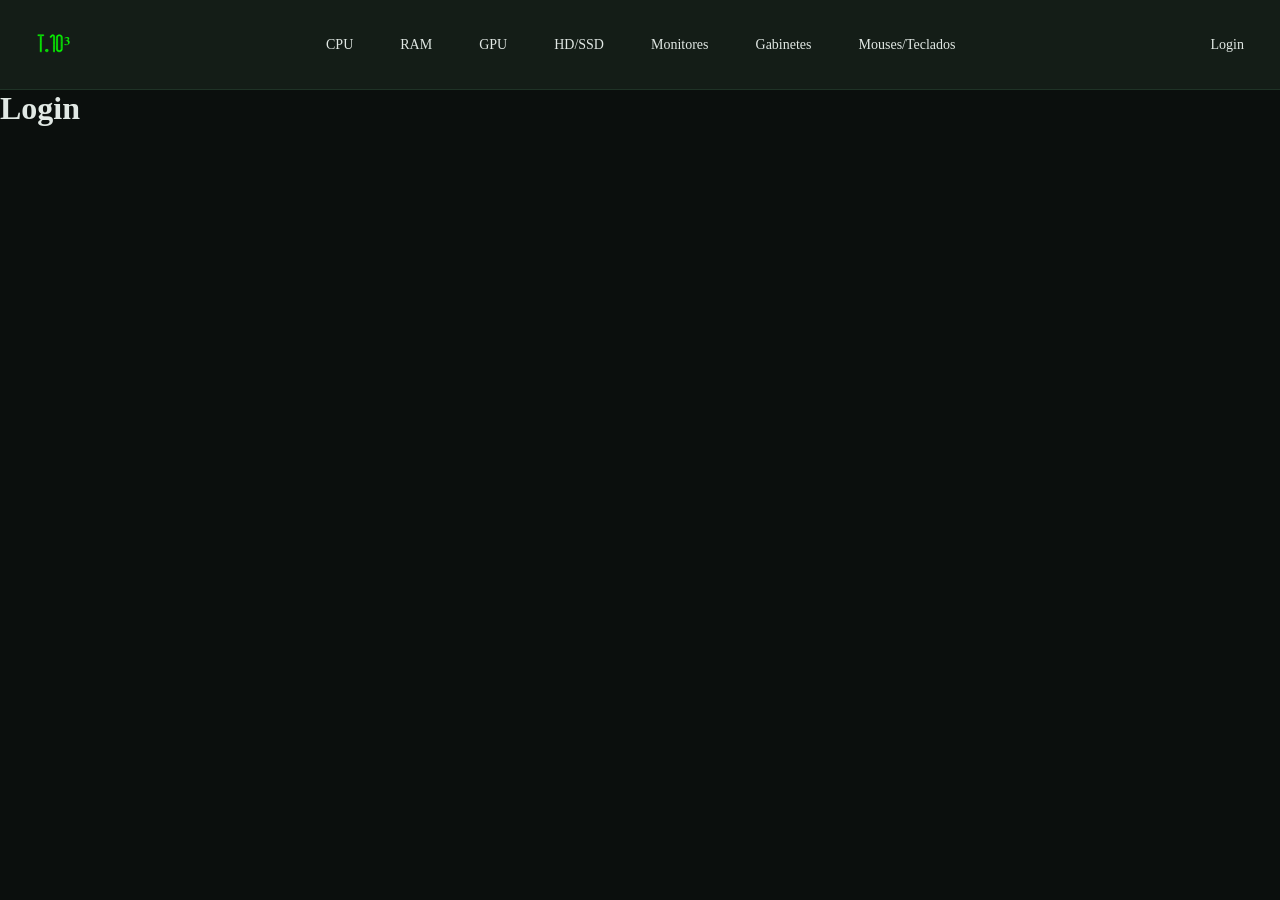
==== Login.html @ 53abf685 "Estrutura de login e correção de erros" ====
<!DOCTYPE html>
<html lang="pt-br">
    <head>
        <meta charset="UTF-8">
        <meta name="viewport" content="width=device-width, initial-scale=1.0">
        <meta http-equiv="X-UA-Compatible" content="IE=edge">
        <title>PetabyteShop</title>
        <link rel="stylesheet" href="style.css">
    </head>

    <body>
        <nav>
            <ul>
                <li><a href="index.php"><img id="logo" src="imagens/logo.png" alt="Logo da Loja"></a></li>
                <li>
                    <ul id="conteudo">
                        <li><a href="Index.html#CPU">CPU</a></li>
                        <li><a href="Index.html#RAM">RAM</a></li>
                        <li><a href="Index.html#GPU">GPU</a></li>
                        <li><a href="Index.html#HDSSD">HD/SSD</a></li>
                        <li><a href="Index.html#Monitor">Monitores</a></li>
                        <li><a href="Index.html#Gabinete">Gabinetes</a></li>
                        <li><a href="Index.html#MouseTeclado">Mouses/Teclados</a></li>
                    </ul>
                </li>
                <li><a href="Login.html">Login</a></li>
            </ul>
        </nav>
        <main>
            <h1>Login</h1>
        </main>

        <script src="script.js"></script>
    </body>
</html>
---- style.css ----
* {
    margin: 0;
    padding: 0;
    box-sizing: border-box;
}

::-webkit-scrollbar {
    display: none;
}

body {
    background-color: #0B0F0D;
    color: #E1E8E4;
    -ms-overflow-style: none;
    scrollbar-width: none;
}

nav {
    position: sticky;
    top: 0;
    z-index: 100;
    display: flex;
    justify-content: space-between;    
    align-items: center;
    padding: 15px 20px;
    background-color: #141D17;
    border-bottom: 1px solid #1F3326;
}

nav img {
    height: 35px;
    width: 35px;
}

nav ul {
    display: flex;
    list-style: none;
    gap: 15px;
    align-items: center;
    width: 100%; 
    justify-content: space-between; 
}

nav a {
    display: inline-block;
    padding: 10px 16px;
    color: #E1E8E4;
    text-decoration: none;
    font-size: 14px;
    font-weight: 500;
    transition: color 0.3s, background-color 0.3s;
}

nav a:hover {
    background-color: #1F3326;
    color: #00FF66;
}

.slider-container {
    position: relative;
    width: 100%;
    max-height: 300px;
    overflow: hidden;
    border-radius: 10px;
    border: 1px solid #1F3326;
}

.slider {
    display: flex;
}

.slide {
    min-width: 100%;
}

.slide img {
    margin-left: auto;
    margin-right: auto;
    width: 600px;
    display: block;
    height: 300px;
    object-fit: cover;
}

.slider-container button {
    position: absolute;
    top: 50%;
    transform: translateY(-50%);
    background-color: rgba(11, 15, 13, 0.7);
    color: #00FF66;
    border: 1px solid #1F3326;
    cursor: pointer;
    padding: 12px 16px;
    font-size: 18px;
    border-radius: 50%;
    transition: background-color 0.3s, color 0.3s;
}

.slider-container button:hover {
    background-color: rgba(20, 29, 23, 0.9);
    color: #ffffff;
}

.ante {
    left: 15px;
}

.prox {
    right: 15px;
}
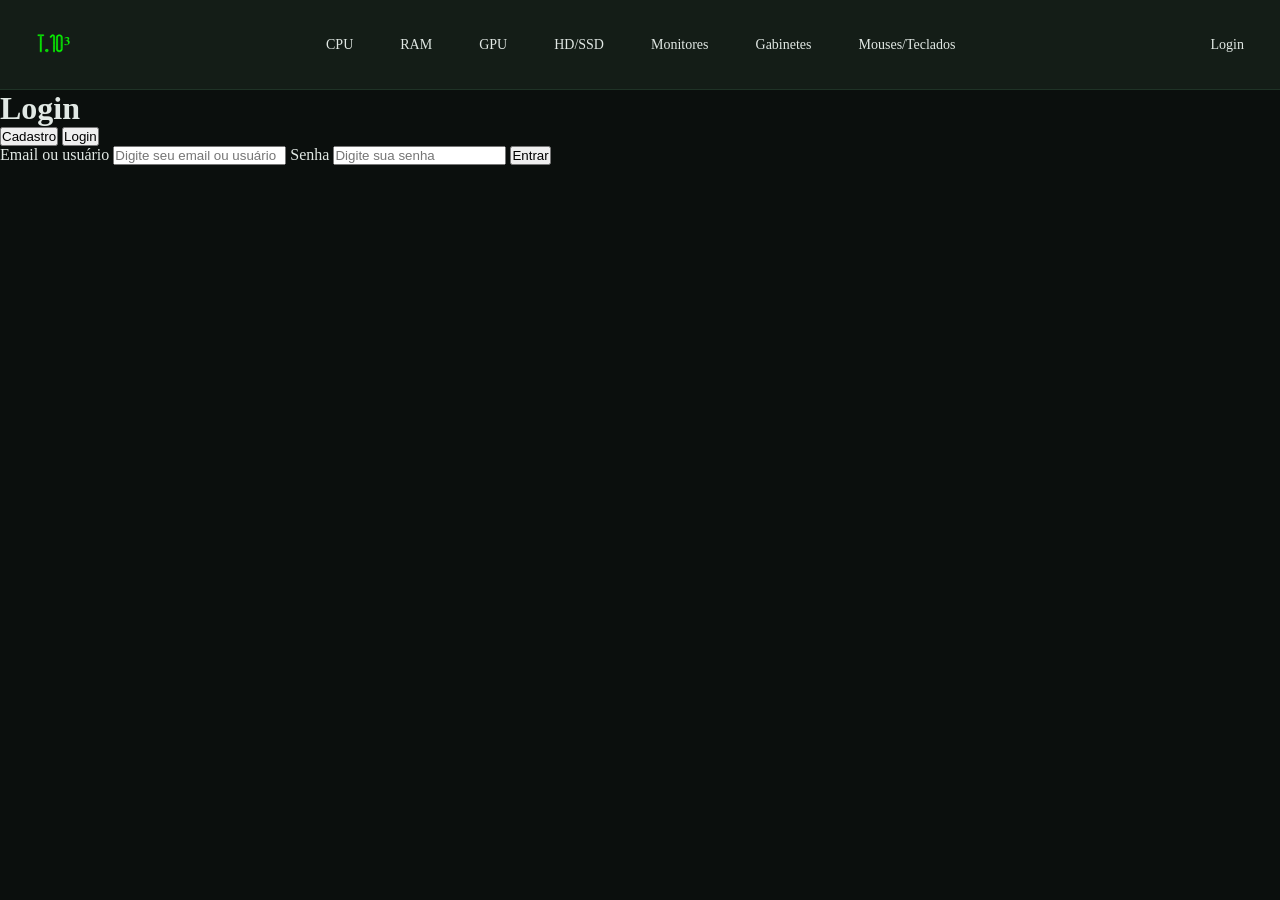
==== commit 84332c79: "Forms de login e registro" ====
--- a/Login.html
+++ b/Login.html
@@ -28,6 +28,40 @@
         </nav>
         <main>
             <h1>Login</h1>
+            <div class="logcad-container">
+                <div class="logcad-tabs">
+                    <button onclick="mostrarForm('cadastro')">Cadastro</button>
+                    <button onclick="mostrarForm('login')">Login</button>
+                </div>
+                    <section id="form-cadastro">
+                        <form>
+                            <label for="nome">Nome completo</label>
+                            <input type="text" id="nome" name="nome" placeholder="Digite seu nome completo." required>
+
+                            <label for="email">Email</label>
+                            <input type="email" id="email" name="email" placeholder="Digite seu email." required>
+
+                            <label for="usuario">Usuário</label>
+                            <input type="text" id="usuario" name="usuario" placeholder="Crie seu usuário." required>
+
+                            <label for="senhaCadastro">Senha</label>
+                            <input type="password" id="senhaCadastro" name="senhaCadastro" placeholder="Crie sua senha." required>
+
+                            <button type="submit">Cadastrar</button>
+                        </form>
+                    </section>
+                    <section id="form-login">
+                        <form>
+                            <label for="usuarioLogin">Email ou usuário</label>
+                            <input type="text" id="usuarioLogin" name="login" placeholder="Digite seu email ou usuário" required>
+
+                            <label for="senhaLogin">Senha</label>
+                            <input type="password" id="senhaLogin" name="senhaLogin" placeholder="Digite sua senha" required>
+
+                            <button type="submit">Entrar</button>
+                        </form>
+                    </section>
+            </div>
         </main>
 
         <script src="script.js"></script>
--- a/style.css
+++ b/style.css
@@ -57,6 +57,7 @@
 }
 
 .slider-container {
+    background-color: black;
     position: relative;
     width: 100%;
     max-height: 300px;
@@ -76,7 +77,6 @@
 .slide img {
     margin-left: auto;
     margin-right: auto;
-    width: 600px;
     display: block;
     height: 300px;
     object-fit: cover;
